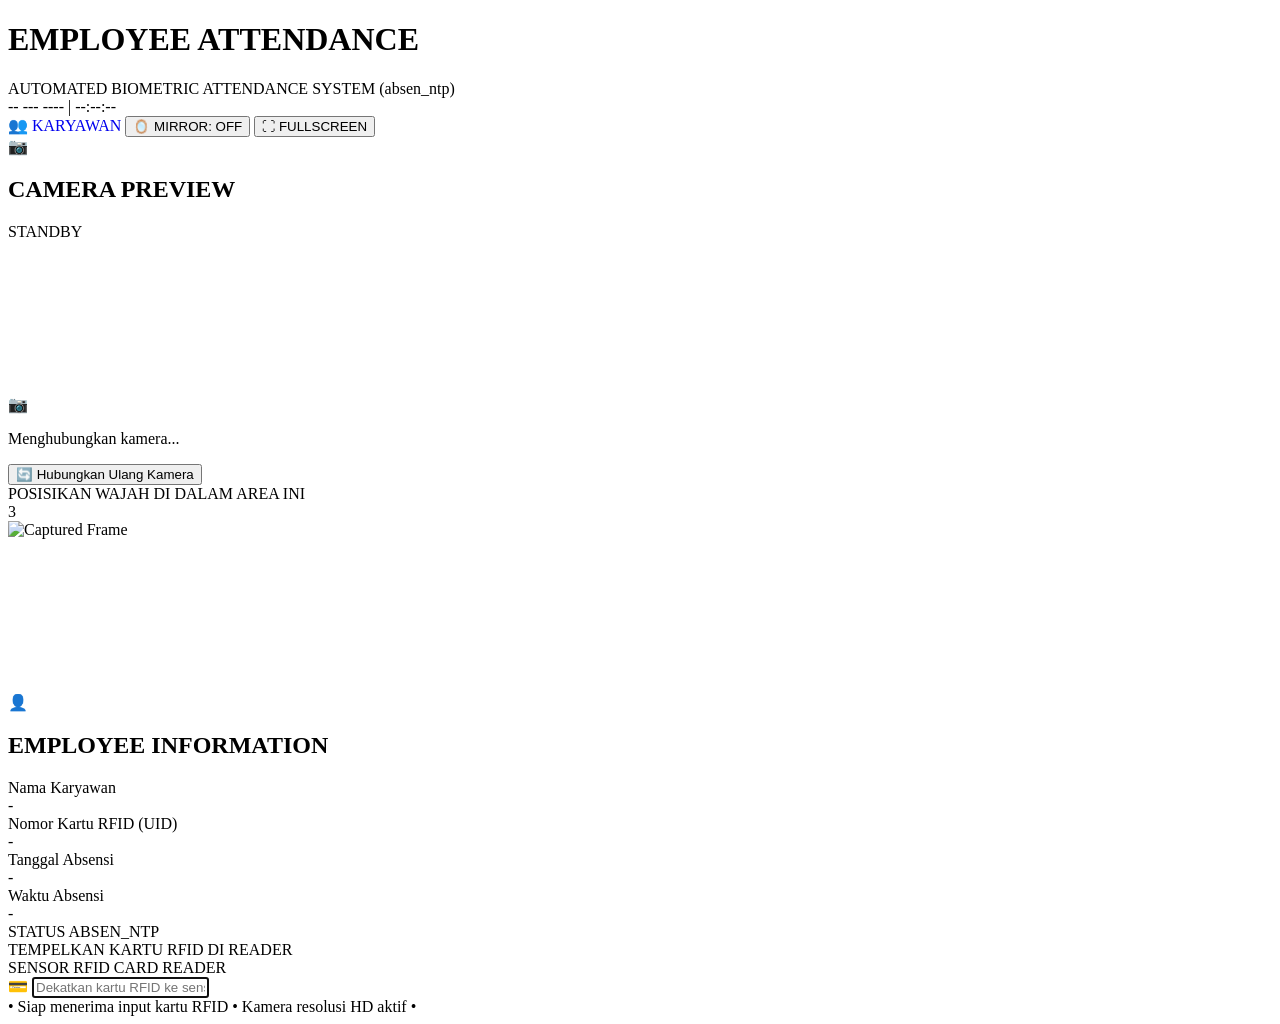
==== static/index.html @ 34c0ca47 "refactor: audit and localize all comments to clean natural Bahasa Indonesia" ====
<!DOCTYPE html>
<html lang="id">
<head>
    <meta charset="UTF-8">
    <meta name="viewport" content="width=device-width, initial-scale=1.0">
    <title>Employee Attendance (absen_ntp)</title>
    <link rel="stylesheet" href="/style.css?v=2">
</head>
<body>
    <div class="absen-ntp-container kiosk-container">
        <!-- Area Header -->
        <header class="app-header">
            <div class="logo-area">
                <span class="status-dot"></span>
                <div>
                    <h1>EMPLOYEE ATTENDANCE</h1>
                    <span class="subtitle">AUTOMATED BIOMETRIC ATTENDANCE SYSTEM (absen_ntp)</span>
                </div>
            </div>

            <div class="header-right">
                <div class="datetime-badge">
                    <span id="liveDate">-- --- ----</span>
                    <span class="separator">|</span>
                    <span id="liveTime">--:--:--</span>
                </div>
                <a href="/employees.html" class="absen-ntp-toggle-btn" title="Kelola Master Data Karyawan" style="text-decoration: none;">
                    <span class="btn-icon">👥</span> KARYAWAN
                </a>
                <button id="mirrorToggleBtn" class="absen-ntp-toggle-btn kiosk-toggle-btn" type="button" title="Ubah Arah Kamera (Mirror / Normal)">
                    <span class="btn-icon">🪞</span> <span id="mirrorStatusText">MIRROR: OFF</span>
                </button>
                <button id="fullscreenBtn" class="fullscreen-toggle-btn" type="button" title="Mode Layar Penuh">
                    <span class="fs-icon">⛶</span> FULLSCREEN
                </button>
            </div>
        </header>

        <!-- Tata Letak Utama -->
        <main class="main-grid">
            <!-- Panel Kiri: Layar Kamera Webcam -->
            <section class="card camera-section">
                <div class="card-header">
                    <div class="section-title">
                        <span class="title-icon">📷</span>
                        <h2>CAMERA PREVIEW</h2>
                    </div>
                    <span class="badge" id="cameraStatus">STANDBY</span>
                </div>
                
                <div class="camera-viewport">
                    <video id="webcamVideo" autoplay playsinline muted></video>

                    <!-- Overlay Saat Standby / Terjadi Kendala -->
                    <div class="camera-overlay" id="cameraOverlay">
                        <div class="camera-icon" id="cameraIcon">📷</div>
                        <p id="cameraMessage">Menghubungkan kamera...</p>
                        <button id="retryCameraBtn" class="absen-ntp-retry-btn kiosk-retry-btn hidden" type="button">🔄 Hubungkan Ulang Kamera</button>
                    </div>

                    <!-- Panduan Oval Wajah Biometrik -->
                    <div class="face-guide-overlay" id="faceGuide">
                        <div class="face-oval"></div>
                        <div class="face-guide-text">POSISIKAN WAJAH DI DALAM AREA INI</div>
                    </div>

                    <!-- Tampilan Hitung Mundur -->
                    <div class="countdown-overlay hidden" id="countdownOverlay">
                        <span id="countdownNumber">3</span>
                    </div>

                    <!-- Pratinjau Foto Hasil Jepretan -->
                    <img id="capturedPreview" class="captured-preview hidden" alt="Captured Frame">
                    
                    <!-- Efek Lampu Kilat Rana -->
                    <div id="captureFlash" class="capture-flash"></div>
                    
                    <!-- Kanvas Snapshot (Offscreen) -->
                    <canvas id="captureCanvas" class="hidden"></canvas>
                </div>
            </section>

            <!-- Panel Kanan: Informasi Karyawan & Status Presensi -->
            <section class="card info-section">
                <div class="card-header">
                    <div class="section-title">
                        <span class="title-icon">👤</span>
                        <h2>EMPLOYEE INFORMATION</h2>
                    </div>
                </div>
                
                <div class="info-content">
                    <div class="info-group">
                        <label>Nama Karyawan</label>
                        <div class="info-value" id="employeeName">-</div>
                    </div>

                    <div class="info-group">
                        <label>Nomor Kartu RFID (UID)</label>
                        <div class="info-value highlight" id="employeeId">-</div>
                    </div>

                    <div class="info-group-inline">
                        <div class="info-subgroup">
                            <label>Tanggal Absensi</label>
                            <div class="info-value small" id="attendanceDate">-</div>
                        </div>
                        <div class="info-subgroup">
                            <label>Waktu Absensi</label>
                            <div class="info-value small" id="attendanceTime">-</div>
                        </div>
                    </div>

                    <!-- Prominent Status Banner -->
                    <div class="status-banner state-idle" id="statusBanner">
                        <div class="status-label">STATUS ABSEN_NTP</div>
                        <div class="status-text" id="statusText">TEMPELKAN KARTU RFID DI READER</div>
                    </div>

                    <!-- RFID / Keyboard Input Area -->
                    <div class="input-container">
                        <label for="rfidInput">SENSOR RFID CARD READER</label>
                        <div class="input-wrapper">
                            <span class="input-icon">💳</span>
                            <input type="text" id="rfidInput" class="absen-ntp-input kiosk-input" placeholder="Dekatkan kartu RFID ke sensor reader (UID)..." autocomplete="off" autofocus>
                        </div>
                    </div>
                </div>
            </section>
        </main>

        <!-- Footer -->
        <footer class="app-footer">
            <span>&bull; Siap menerima input kartu RFID &bull; Kamera resolusi HD aktif &bull;</span>
        </footer>
    </div>

    <script src="/app.js?v=3"></script>
</body>
</html>
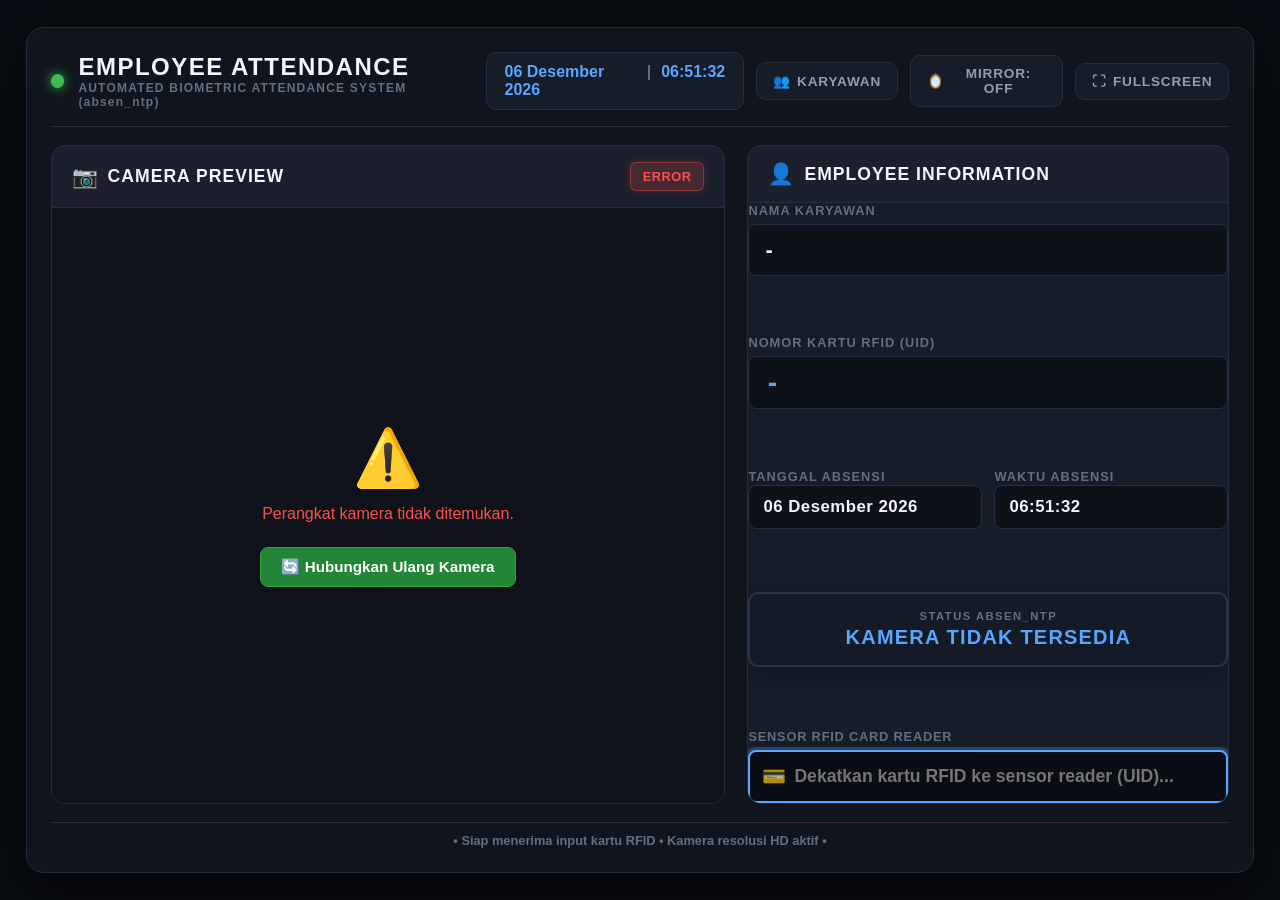
==== commit eeff6ed4: "feat: align paths and credentials with debian route /home/debian/www/attendance and apache reverse p" ====
--- a/static/index.html
+++ b/static/index.html
@@ -4,7 +4,7 @@
     <meta charset="UTF-8">
     <meta name="viewport" content="width=device-width, initial-scale=1.0">
     <title>Employee Attendance (absen_ntp)</title>
-    <link rel="stylesheet" href="/style.css?v=2">
+    <link rel="stylesheet" href="style.css?v=2">
 </head>
 <body>
     <div class="absen-ntp-container kiosk-container">
@@ -24,7 +24,7 @@
                     <span class="separator">|</span>
                     <span id="liveTime">--:--:--</span>
                 </div>
-                <a href="/employees.html" class="absen-ntp-toggle-btn" title="Kelola Master Data Karyawan" style="text-decoration: none;">
+                <a href="employees.html" class="absen-ntp-toggle-btn" title="Kelola Master Data Karyawan" style="text-decoration: none;">
                     <span class="btn-icon">👥</span> KARYAWAN
                 </a>
                 <button id="mirrorToggleBtn" class="absen-ntp-toggle-btn kiosk-toggle-btn" type="button" title="Ubah Arah Kamera (Mirror / Normal)">
@@ -135,6 +135,6 @@
         </footer>
     </div>
 
-    <script src="/app.js?v=3"></script>
+    <script src="app.js?v=3"></script>
 </body>
 </html>
--- a/static/style.css
+++ b/static/style.css
@@ -0,0 +1,867 @@
+:root {
+    --bg-main: #0a0d13;
+    --bg-absen-ntp: #10141d;
+    --bg-kiosk: var(--bg-absen-ntp);
+    --card-bg: #161c28;
+    --card-border: #242e42;
+    --card-hover: #1c2434;
+    --primary: #238636;
+    --primary-glow: rgba(35, 134, 54, 0.4);
+    --accent: #58a6ff;
+    --accent-glow: rgba(88, 166, 255, 0.3);
+    --text-primary: #f0f6fc;
+    --text-secondary: #919eb0;
+    --text-muted: #626e82;
+    --status-bg: #182030;
+    --font-family: -apple-system, BlinkMacSystemFont, "Segoe UI", Roboto, "Helvetica Neue", Arial, sans-serif;
+}
+
+* {
+    margin: 0;
+    padding: 0;
+    box-sizing: border-box;
+}
+
+html, body {
+    width: 100%;
+    height: 100vh;
+    overflow: hidden; /* Mencegah scroll pada layar desktop */
+    background-color: var(--bg-main);
+    color: var(--text-primary);
+    font-family: var(--font-family);
+    display: flex;
+    justify-content: center;
+    align-items: center;
+}
+
+/* Kontainer Utama Layar Penuh */
+.absen-ntp-container,
+.kiosk-container {
+    width: 96vw;
+    max-width: 1400px;
+    height: 94vh;
+    background: var(--bg-absen-ntp);
+    border: 1px solid var(--card-border);
+    border-radius: 18px;
+    padding: 24px;
+    box-shadow: 0 20px 60px rgba(0, 0, 0, 0.7);
+    display: flex;
+    flex-direction: column;
+    gap: 18px;
+}
+
+/* Bagian Header */
+.app-header {
+    display: flex;
+    justify-content: space-between;
+    align-items: center;
+    border-bottom: 1px solid var(--card-border);
+    padding-bottom: 16px;
+    flex-shrink: 0;
+}
+
+.logo-area {
+    display: flex;
+    align-items: center;
+    gap: 14px;
+}
+
+.status-dot {
+    width: 14px;
+    height: 14px;
+    border-radius: 50%;
+    background-color: #3fb950;
+    box-shadow: 0 0 12px #3fb950;
+    animation: pulseDot 2s infinite ease-in-out;
+}
+
+@keyframes pulseDot {
+    0%, 100% { opacity: 1; transform: scale(1); }
+    50% { opacity: 0.6; transform: scale(0.9); }
+}
+
+.logo-area h1 {
+    font-size: 1.5rem;
+    letter-spacing: 1.5px;
+    font-weight: 800;
+    color: var(--text-primary);
+    line-height: 1.2;
+}
+
+.logo-area .subtitle {
+    font-size: 0.75rem;
+    letter-spacing: 1.2px;
+    color: var(--text-muted);
+    font-weight: 600;
+    display: block;
+}
+
+.header-right {
+    display: flex;
+    align-items: center;
+    gap: 12px;
+}
+
+.datetime-badge {
+    background: var(--card-bg);
+    border: 1px solid var(--card-border);
+    padding: 10px 18px;
+    border-radius: 10px;
+    font-size: 1rem;
+    font-weight: 700;
+    color: var(--accent);
+    display: flex;
+    gap: 10px;
+    font-variant-numeric: tabular-nums;
+    box-shadow: 0 2px 8px rgba(0, 0, 0, 0.2);
+}
+
+.datetime-badge .separator {
+    color: var(--text-muted);
+}
+
+/* Header Action Buttons */
+.absen-ntp-toggle-btn,
+.kiosk-toggle-btn,
+.fullscreen-toggle-btn {
+    background: var(--card-bg);
+    border: 1px solid var(--card-border);
+    color: var(--text-secondary);
+    padding: 10px 16px;
+    border-radius: 10px;
+    font-size: 0.85rem;
+    font-weight: 700;
+    letter-spacing: 0.8px;
+    cursor: pointer;
+    transition: all 0.2s ease;
+    display: flex;
+    align-items: center;
+    gap: 6px;
+}
+
+.absen-ntp-toggle-btn:hover,
+.kiosk-toggle-btn:hover,
+.fullscreen-toggle-btn:hover {
+    background: #1c2434;
+    border-color: var(--accent);
+    color: var(--text-primary);
+    box-shadow: 0 0 10px var(--accent-glow);
+}
+
+.absen-ntp-toggle-btn.active,
+.kiosk-toggle-btn.active {
+    border-color: #388bfd;
+    color: #79c0ff;
+    background: rgba(56, 139, 253, 0.15);
+}
+
+/* Tata Letak Kisi Utama */
+.main-grid {
+    display: grid;
+    grid-template-columns: 1.4fr 1fr;
+    gap: 22px;
+    flex-grow: 1;
+    min-height: 0; /* Mencegah overflow pada child flex */
+}
+
+/* Kartu Panel */
+.card {
+    background-color: var(--card-bg);
+    border: 1px solid var(--card-border);
+    border-radius: 14px;
+    display: flex;
+    flex-direction: column;
+    overflow: hidden;
+}
+
+.card-header {
+    display: flex;
+    justify-content: space-between;
+    align-items: center;
+    padding: 16px 20px;
+    background: rgba(255, 255, 255, 0.02);
+    border-bottom: 1px solid var(--card-border);
+}
+
+.section-title {
+    display: flex;
+    align-items: center;
+    gap: 10px;
+}
+
+.title-icon {
+    font-size: 1.3rem;
+}
+
+.card-header h2 {
+    font-size: 1.1rem;
+    font-weight: 700;
+    letter-spacing: 1px;
+    color: var(--text-primary);
+}
+
+.badge {
+    font-size: 0.8rem;
+    font-weight: 700;
+    padding: 6px 12px;
+    border-radius: 6px;
+    background: #21262d;
+    color: var(--text-muted);
+    letter-spacing: 0.5px;
+    border: 1px solid rgba(255, 255, 255, 0.1);
+    transition: all 0.2s ease;
+}
+
+.badge.active {
+    background: rgba(35, 134, 54, 0.2);
+    color: #3fb950;
+    border-color: rgba(63, 185, 80, 0.4);
+    box-shadow: 0 0 10px rgba(63, 185, 80, 0.2);
+}
+
+.badge.error {
+    background: rgba(248, 81, 73, 0.2);
+    color: #f85149;
+    border-color: rgba(248, 81, 73, 0.4);
+    box-shadow: 0 0 10px rgba(248, 81, 73, 0.2);
+}
+
+/* Tampilan Feed Kamera */
+.camera-section {
+    position: relative;
+}
+
+.camera-viewport {
+    position: relative;
+    width: 100%;
+    height: 100%;
+    min-height: 480px;
+    background-color: #030406;
+    overflow: hidden;
+    display: flex;
+    justify-content: center;
+    align-items: center;
+}
+
+#webcamVideo {
+    width: 100%;
+    height: 100%;
+    object-fit: cover;
+    display: block;
+    transform: none; /* Bawaan: Normal (tidak dicerminkan) */
+    transition: transform 0.2s ease-in-out;
+}
+
+#webcamVideo.mirrored {
+    transform: scaleX(-1); /* Dicerminkan jika tombol mirror aktif */
+}
+
+/* Panduan Posisi Wajah */
+.face-guide-overlay {
+    position: absolute;
+    top: 0;
+    left: 0;
+    right: 0;
+    bottom: 0;
+    display: flex;
+    flex-direction: column;
+    align-items: center;
+    justify-content: center;
+    pointer-events: none;
+    z-index: 8;
+    opacity: 0;
+    transition: opacity 0.4s ease;
+}
+
+.face-guide-overlay.visible {
+    opacity: 1;
+}
+
+.face-oval {
+    width: 48%;
+    height: 68%;
+    border: 3px dashed rgba(63, 185, 80, 0.85);
+    border-radius: 50%;
+    box-shadow: 0 0 20px rgba(63, 185, 80, 0.3);
+    animation: ovalGlow 2s infinite ease-in-out;
+}
+
+@keyframes ovalGlow {
+    0%, 100% { border-color: rgba(63, 185, 80, 0.9); box-shadow: 0 0 15px rgba(63, 185, 80, 0.3); }
+    50% { border-color: rgba(121, 192, 255, 0.9); box-shadow: 0 0 25px rgba(88, 166, 255, 0.4); }
+}
+
+.face-guide-text {
+    margin-top: 14px;
+    font-size: 0.85rem;
+    font-weight: 700;
+    color: #ffffff;
+    background: rgba(0, 0, 0, 0.7);
+    padding: 6px 14px;
+    border-radius: 20px;
+    letter-spacing: 1px;
+}
+
+/* Countdown Overlay */
+.countdown-overlay {
+    position: absolute;
+    top: 0;
+    left: 0;
+    right: 0;
+    bottom: 0;
+    display: flex;
+    align-items: center;
+    justify-content: center;
+    background: rgba(0, 0, 0, 0.5);
+    z-index: 12;
+    pointer-events: none;
+}
+
+.countdown-overlay.hidden {
+    display: none;
+}
+
+#countdownNumber {
+    font-size: 9rem;
+    font-weight: 900;
+    color: #ffffff;
+    text-shadow: 0 0 30px rgba(88, 166, 255, 1), 0 0 60px rgba(88, 166, 255, 0.8);
+    animation: countdownPop 0.9s ease-out infinite;
+    user-select: none;
+}
+
+@keyframes countdownPop {
+    0% { transform: scale(0.5); opacity: 0.2; }
+    50% { transform: scale(1.15); opacity: 1; }
+    100% { transform: scale(1); opacity: 0.9; }
+}
+
+/* Shutter Flash */
+.capture-flash {
+    position: absolute;
+    top: 0;
+    left: 0;
+    width: 100%;
+    height: 100%;
+    background: #ffffff;
+    opacity: 0;
+    z-index: 20;
+    pointer-events: none;
+}
+
+.capture-flash.flash-active {
+    animation: shutterFlash 0.35s ease-out;
+}
+
+@keyframes shutterFlash {
+    0% { opacity: 0.9; }
+    100% { opacity: 0; }
+}
+
+/* Captured Freeze Frame Preview */
+.captured-preview {
+    position: absolute;
+    top: 0;
+    left: 0;
+    width: 100%;
+    height: 100%;
+    object-fit: cover;
+    z-index: 15;
+    border: 4px solid #2ea043;
+    border-radius: 10px;
+}
+
+.captured-preview.hidden {
+    display: none;
+}
+
+/* Standby / Error Overlay */
+.camera-overlay {
+    position: absolute;
+    top: 0;
+    left: 0;
+    right: 0;
+    bottom: 0;
+    display: flex;
+    flex-direction: column;
+    align-items: center;
+    justify-content: center;
+    gap: 14px;
+    background: rgba(10, 13, 19, 0.92);
+    color: var(--text-secondary);
+    padding: 24px;
+    text-align: center;
+    z-index: 6;
+}
+
+.camera-overlay.hidden {
+    display: none;
+}
+
+.camera-overlay.error {
+    color: #f85149;
+    background: rgba(16, 20, 29, 0.95);
+}
+
+.camera-icon {
+    font-size: 3.5rem;
+}
+
+.absen-ntp-retry-btn,
+.kiosk-retry-btn {
+    background: #238636;
+    border: 1px solid #2ea043;
+    color: #ffffff;
+    font-size: 0.95rem;
+    font-weight: 700;
+    padding: 10px 20px;
+    border-radius: 8px;
+    cursor: pointer;
+    margin-top: 10px;
+    transition: all 0.2s ease;
+    display: inline-flex;
+    align-items: center;
+    gap: 8px;
+}
+
+.absen-ntp-retry-btn:hover,
+.kiosk-retry-btn:hover {
+    background: #2ea043;
+    box-shadow: 0 0 16px rgba(46, 160, 67, 0.5);
+    transform: translateY(-1px);
+}
+
+/* Information Panel */
+.info-content {
+    display: flex;
+    flex-direction: column;
+    gap: 14px;
+    flex-grow: 1;
+    justify-content: space-between;
+}
+
+.info-group {
+    display: flex;
+    flex-direction: column;
+    gap: 6px;
+}
+
+.info-group label,
+.info-subgroup label {
+    font-size: 0.8rem;
+    font-weight: 700;
+    text-transform: uppercase;
+    letter-spacing: 1px;
+    color: var(--text-muted);
+}
+
+.info-value {
+    font-size: 1.35rem;
+    font-weight: 700;
+    color: var(--text-primary);
+    background: #0d1118;
+    border: 1px solid var(--card-border);
+    padding: 12px 16px;
+    border-radius: 8px;
+    min-height: 52px;
+    display: flex;
+    align-items: center;
+    letter-spacing: 0.5px;
+}
+
+.info-value.highlight {
+    color: var(--accent);
+    font-family: monospace;
+    font-size: 1.45rem;
+}
+
+.info-group-inline {
+    display: grid;
+    grid-template-columns: 1fr 1fr;
+    gap: 12px;
+}
+
+.info-value.small {
+    font-size: 1.05rem;
+    min-height: 44px;
+    padding: 10px 14px;
+    font-variant-numeric: tabular-nums;
+}
+
+/* Status Banner (Ultra prominent) */
+.status-banner {
+    border-radius: 10px;
+    padding: 16px;
+    text-align: center;
+    margin-top: 4px;
+    border: 2px solid var(--card-border);
+    transition: all 0.3s cubic-bezier(0.4, 0, 0.2, 1);
+    box-shadow: 0 4px 16px rgba(0, 0, 0, 0.3);
+}
+
+.status-label {
+    font-size: 0.7rem;
+    font-weight: 800;
+    letter-spacing: 1.5px;
+    color: var(--text-muted);
+    margin-bottom: 4px;
+    text-transform: uppercase;
+}
+
+.status-text {
+    font-size: 1.25rem;
+    font-weight: 800;
+    letter-spacing: 1.2px;
+    color: var(--accent);
+}
+
+/* State Themes */
+.status-banner.state-idle {
+    background: #141b27;
+    border-color: #27354d;
+}
+.status-banner.state-idle .status-text {
+    color: var(--accent);
+}
+
+.status-banner.state-identifying {
+    background: #13243d;
+    border-color: #388bfd;
+    box-shadow: 0 0 16px rgba(56, 139, 253, 0.25);
+}
+.status-banner.state-identifying .status-text {
+    color: #79c0ff;
+}
+
+.status-banner.state-employee_found,
+.status-banner.state-camera_ready {
+    background: #0f2d1e;
+    border-color: #238636;
+    box-shadow: 0 0 16px rgba(46, 160, 67, 0.25);
+}
+.status-banner.state-employee_found .status-text,
+.status-banner.state-camera_ready .status-text {
+    color: #3fb950;
+}
+
+.status-banner.state-countdown {
+    background: #332710;
+    border-color: #d29922;
+    box-shadow: 0 0 16px rgba(210, 153, 34, 0.25);
+}
+.status-banner.state-countdown .status-text {
+    color: #e3b341;
+}
+
+.status-banner.state-capturing,
+.status-banner.state-saving {
+    background: #1f2735;
+    border-color: #8b949e;
+}
+.status-banner.state-capturing .status-text,
+.status-banner.state-saving .status-text {
+    color: #f0f6fc;
+}
+
+.status-banner.state-success {
+    background: #0b3d1e;
+    border-color: #3fb950;
+    box-shadow: 0 0 24px rgba(63, 185, 80, 0.4);
+}
+.status-banner.state-success .status-text {
+    color: #56d364;
+    font-size: 1.35rem;
+}
+
+.status-banner.state-error {
+    background: #3d1515;
+    border-color: #f85149;
+    box-shadow: 0 0 20px rgba(248, 81, 73, 0.3);
+}
+.status-banner.state-error .status-text {
+    color: #f85149;
+}
+
+/* RFID Input Area */
+.input-container {
+    display: flex;
+    flex-direction: column;
+    gap: 6px;
+    margin-top: 4px;
+}
+
+.input-container label {
+    font-size: 0.8rem;
+    font-weight: 700;
+    letter-spacing: 0.8px;
+    color: var(--text-muted);
+}
+
+.input-wrapper {
+    position: relative;
+    display: flex;
+    align-items: center;
+}
+
+.input-icon {
+    position: absolute;
+    left: 14px;
+    font-size: 1.2rem;
+    pointer-events: none;
+    opacity: 0.7;
+}
+
+.absen-ntp-input,
+.kiosk-input {
+    width: 100%;
+    background: #0a0e14;
+    border: 2px solid var(--card-border);
+    color: var(--text-primary);
+    font-size: 1.1rem;
+    font-weight: 600;
+    padding: 14px 14px 14px 44px;
+    border-radius: 8px;
+    outline: none;
+    transition: all 0.2s ease;
+}
+
+.absen-ntp-input:focus,
+.kiosk-input:focus {
+    border-color: var(--accent);
+    box-shadow: 0 0 0 3px var(--accent-glow);
+}
+
+.absen-ntp-input:disabled,
+.kiosk-input:disabled {
+    opacity: 0.4;
+    cursor: not-allowed;
+}
+
+/* Footer */
+.app-footer {
+    text-align: center;
+    border-top: 1px solid var(--card-border);
+    padding-top: 10px;
+    font-size: 0.8rem;
+    color: var(--text-muted);
+    font-weight: 600;
+    flex-shrink: 0;
+}
+
+/* Utility */
+.hidden {
+    display: none !important;
+}
+
+/* Responsive Breakpoints for smaller screens or tablets */
+@media (max-width: 992px) {
+    html, body {
+        height: auto;
+        overflow-y: auto;
+    }
+    .absen-ntp-container,
+    .kiosk-container {
+        height: auto;
+        width: 98vw;
+        padding: 16px;
+    }
+    .main-grid {
+        grid-template-columns: 1fr;
+    }
+    .camera-viewport {
+        aspect-ratio: 4 / 3;
+        min-height: 380px;
+    }
+}
+
+/* ==========================================================================
+   Employee Management Page Styles
+   ========================================================================== */
+.admin-grid {
+    display: grid;
+    grid-template-columns: 380px 1fr;
+    gap: 22px;
+    flex-grow: 1;
+    min-height: 0;
+}
+
+@media (max-width: 992px) {
+    .admin-grid {
+        grid-template-columns: 1fr;
+    }
+}
+
+.form-card, .table-card {
+    display: flex;
+    flex-direction: column;
+    overflow: hidden;
+}
+
+.admin-form {
+    display: flex;
+    flex-direction: column;
+    gap: 16px;
+    padding: 10px 0;
+}
+
+.admin-input-group {
+    display: flex;
+    flex-direction: column;
+    gap: 6px;
+}
+
+.admin-input-group label {
+    font-size: 0.85rem;
+    font-weight: 700;
+    color: var(--text-secondary);
+    text-transform: uppercase;
+    letter-spacing: 0.5px;
+}
+
+.admin-input {
+    width: 100%;
+    background: #0a0e14;
+    border: 1px solid var(--card-border);
+    color: var(--text-primary);
+    font-size: 0.95rem;
+    font-weight: 600;
+    padding: 12px 14px;
+    border-radius: 8px;
+    outline: none;
+    transition: all 0.2s ease;
+}
+
+.admin-input:focus {
+    border-color: var(--accent);
+    box-shadow: 0 0 0 3px var(--accent-glow);
+}
+
+.admin-hint {
+    font-size: 0.75rem;
+    color: var(--text-muted);
+}
+
+.btn-primary {
+    background: #238636;
+    border: 1px solid #2ea043;
+    color: #ffffff;
+    font-size: 0.95rem;
+    font-weight: 700;
+    padding: 12px 18px;
+    border-radius: 8px;
+    cursor: pointer;
+    transition: all 0.2s ease;
+    display: flex;
+    align-items: center;
+    justify-content: center;
+    gap: 8px;
+}
+
+.btn-primary:hover {
+    background: #2ea043;
+    box-shadow: 0 0 16px rgba(46, 160, 67, 0.4);
+    transform: translateY(-1px);
+}
+
+.table-toolbar {
+    display: flex;
+    justify-content: space-between;
+    align-items: center;
+    gap: 12px;
+    margin-bottom: 14px;
+}
+
+.search-input {
+    max-width: 300px;
+}
+
+.table-wrapper {
+    flex-grow: 1;
+    overflow-y: auto;
+    border: 1px solid var(--card-border);
+    border-radius: 10px;
+    background: #0c1017;
+}
+
+.data-table {
+    width: 100%;
+    border-collapse: collapse;
+    font-size: 0.9rem;
+    text-align: left;
+}
+
+.data-table th {
+    background: #141a24;
+    color: var(--text-secondary);
+    font-weight: 700;
+    padding: 12px 16px;
+    border-bottom: 2px solid var(--card-border);
+    position: sticky;
+    top: 0;
+    z-index: 2;
+    text-transform: uppercase;
+    font-size: 0.78rem;
+    letter-spacing: 0.6px;
+}
+
+.data-table td {
+    padding: 12px 16px;
+    border-bottom: 1px solid rgba(36, 46, 66, 0.6);
+    color: var(--text-primary);
+}
+
+.data-table tr:hover td {
+    background: rgba(88, 166, 255, 0.05);
+}
+
+.badge-active {
+    background: rgba(35, 134, 54, 0.2);
+    color: #3fb950;
+    border: 1px solid rgba(56, 139, 253, 0.3);
+    padding: 4px 10px;
+    border-radius: 12px;
+    font-size: 0.75rem;
+    font-weight: 700;
+}
+
+.btn-delete {
+    background: rgba(248, 81, 73, 0.1);
+    border: 1px solid rgba(248, 81, 73, 0.4);
+    color: #f85149;
+    padding: 6px 12px;
+    border-radius: 6px;
+    font-size: 0.8rem;
+    font-weight: 700;
+    cursor: pointer;
+    transition: all 0.2s ease;
+}
+
+.btn-delete:hover {
+    background: #da3633;
+    color: #ffffff;
+    box-shadow: 0 0 10px rgba(218, 54, 51, 0.5);
+}
+
+.alert-box {
+    padding: 12px 14px;
+    border-radius: 8px;
+    font-size: 0.85rem;
+    font-weight: 600;
+    margin-top: 10px;
+    display: none;
+}
+
+.alert-box.success {
+    display: block;
+    background: rgba(35, 134, 54, 0.2);
+    border: 1px solid #238636;
+    color: #3fb950;
+}
+
+.alert-box.error {
+    display: block;
+    background: rgba(248, 81, 73, 0.2);
+    border: 1px solid #da3633;
+    color: #f85149;
+}
+
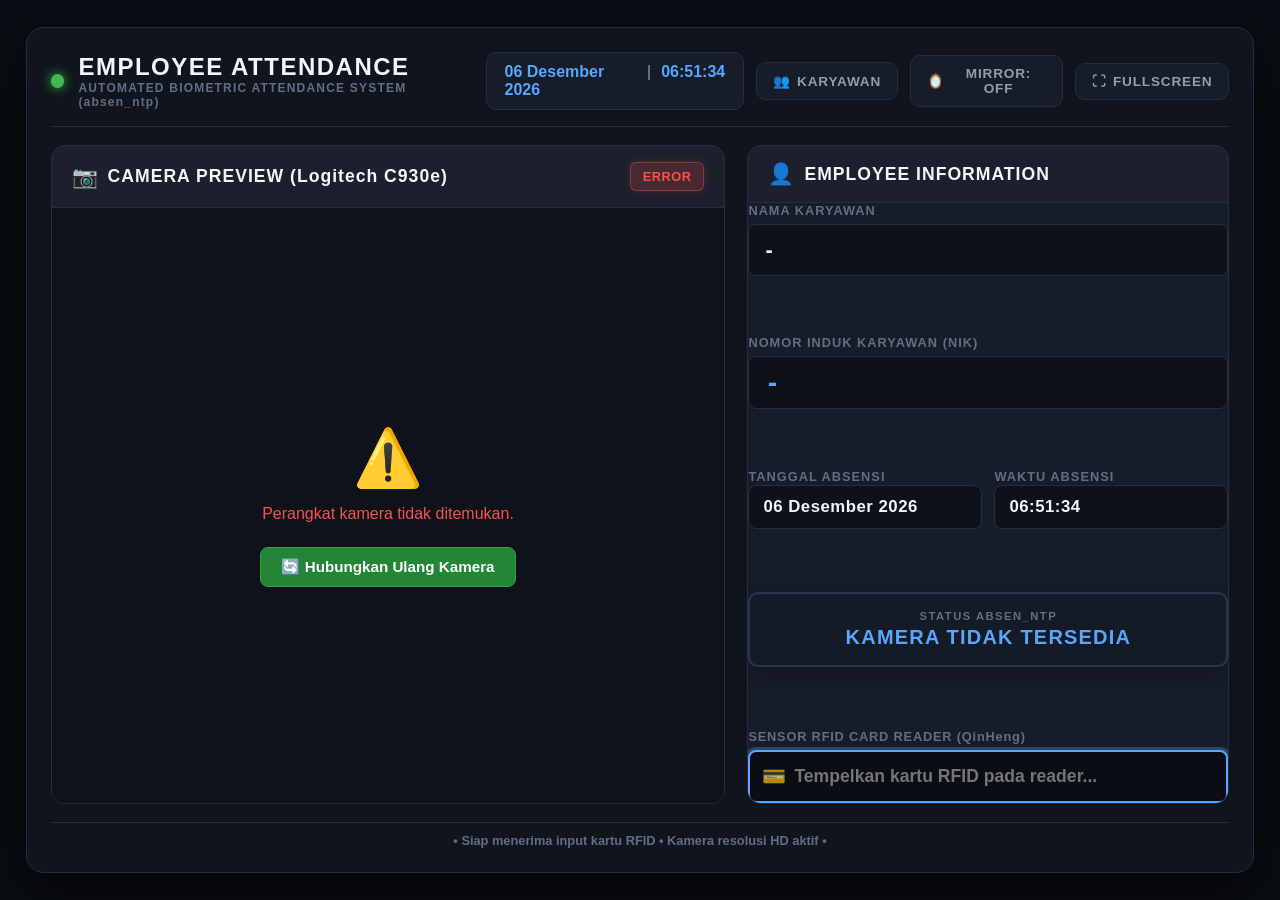
==== commit 8a0612cf: "feat: add NIK column, hide RFID UID on tap, prioritize Logitech C930e, and support QinHeng RFID read" ====
--- a/static/index.html
+++ b/static/index.html
@@ -43,7 +43,7 @@
                 <div class="card-header">
                     <div class="section-title">
                         <span class="title-icon">📷</span>
-                        <h2>CAMERA PREVIEW</h2>
+                        <h2 id="cameraTitle">CAMERA PREVIEW (Logitech C930e)</h2>
                     </div>
                     <span class="badge" id="cameraStatus">STANDBY</span>
                 </div>
@@ -96,8 +96,8 @@
                     </div>
 
                     <div class="info-group">
-                        <label>Nomor Kartu RFID (UID)</label>
-                        <div class="info-value highlight" id="employeeId">-</div>
+                        <label>Nomor Induk Karyawan (NIK)</label>
+                        <div class="info-value highlight" id="employeeNik">-</div>
                     </div>
 
                     <div class="info-group-inline">
@@ -117,12 +117,12 @@
                         <div class="status-text" id="statusText">TEMPELKAN KARTU RFID DI READER</div>
                     </div>
 
-                    <!-- RFID / Keyboard Input Area -->
+                    <!-- RFID / Keyboard Input Area (QinHeng Electronics RFID Reader) -->
                     <div class="input-container">
-                        <label for="rfidInput">SENSOR RFID CARD READER</label>
+                        <label for="rfidInput">SENSOR RFID CARD READER (QinHeng)</label>
                         <div class="input-wrapper">
                             <span class="input-icon">💳</span>
-                            <input type="text" id="rfidInput" class="absen-ntp-input kiosk-input" placeholder="Dekatkan kartu RFID ke sensor reader (UID)..." autocomplete="off" autofocus>
+                            <input type="password" id="rfidInput" class="absen-ntp-input kiosk-input" placeholder="Tempelkan kartu RFID pada reader..." autocomplete="off" autofocus>
                         </div>
                     </div>
                 </div>
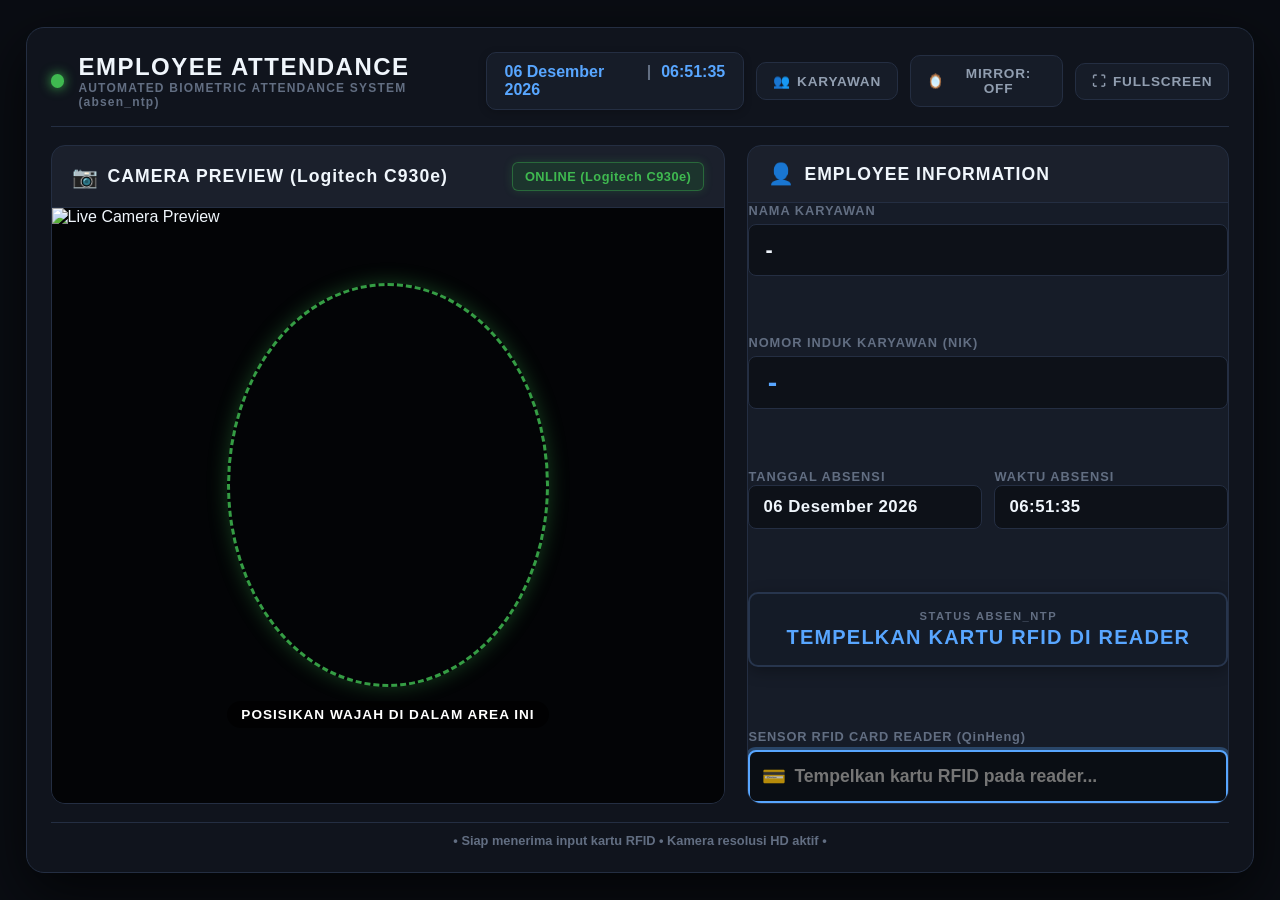
==== commit 9afd12a8: "feat: implementasi MJPEG live stream backend, panduan oval wajah, dan hitung mundur 3-2-1 saat tap R" ====
--- a/static/index.html
+++ b/static/index.html
@@ -49,10 +49,12 @@
                 </div>
                 
                 <div class="camera-viewport">
-                    <video id="webcamVideo" autoplay playsinline muted></video>
+                    <!-- Siaran Live Stream Kamera Logitech C930e (V4L2) -->
+                    <img id="streamVideo" class="camera-stream" src="api/camera/stream" alt="Live Camera Preview">
+                    <video id="webcamVideo" class="hidden" autoplay playsinline muted></video>
 
                     <!-- Overlay Saat Standby / Terjadi Kendala -->
-                    <div class="camera-overlay" id="cameraOverlay">
+                    <div class="camera-overlay hidden" id="cameraOverlay">
                         <div class="camera-icon" id="cameraIcon">📷</div>
                         <p id="cameraMessage">Menghubungkan kamera...</p>
                         <button id="retryCameraBtn" class="absen-ntp-retry-btn kiosk-retry-btn hidden" type="button">🔄 Hubungkan Ulang Kamera</button>
--- a/static/style.css
+++ b/static/style.css
@@ -243,7 +243,8 @@
     align-items: center;
 }
 
-#webcamVideo {
+#webcamVideo,
+.camera-stream {
     width: 100%;
     height: 100%;
     object-fit: cover;
@@ -252,7 +253,8 @@
     transition: transform 0.2s ease-in-out;
 }
 
-#webcamVideo.mirrored {
+#webcamVideo.mirrored,
+.camera-stream.mirrored {
     transform: scaleX(-1); /* Dicerminkan jika tombol mirror aktif */
 }
 
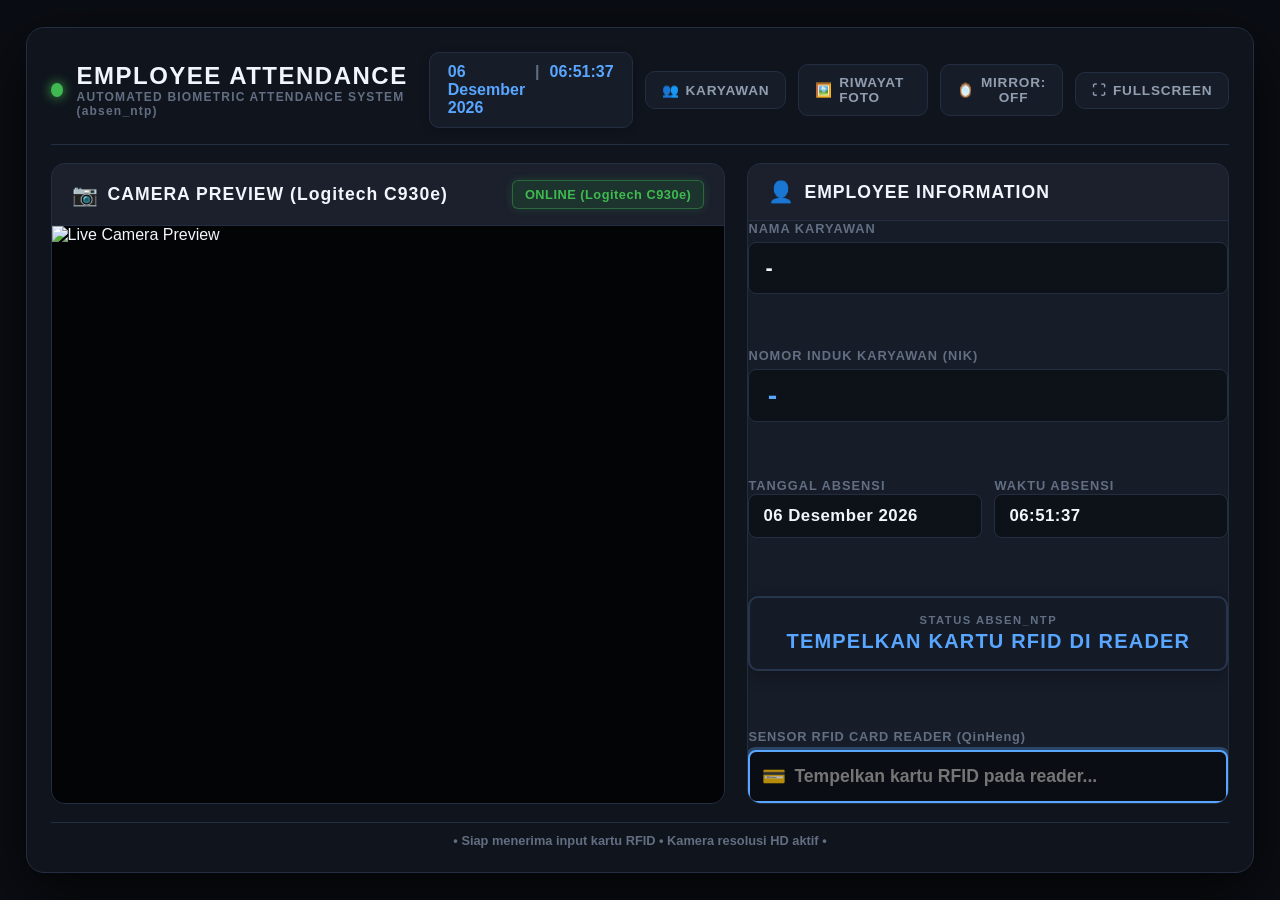
==== commit ee0f918a: "feat: perbaiki UI data karyawan dan tambahkan halaman galeri riwayat foto absensi (history.html)" ====
--- a/static/index.html
+++ b/static/index.html
@@ -26,6 +26,9 @@
                 </div>
                 <a href="employees.html" class="absen-ntp-toggle-btn" title="Kelola Master Data Karyawan" style="text-decoration: none;">
                     <span class="btn-icon">👥</span> KARYAWAN
+                </a>
+                <a href="history.html" class="absen-ntp-toggle-btn" title="Lihat Riwayat & Galeri Foto Absensi" style="text-decoration: none;">
+                    <span class="btn-icon">🖼️</span> RIWAYAT FOTO
                 </a>
                 <button id="mirrorToggleBtn" class="absen-ntp-toggle-btn kiosk-toggle-btn" type="button" title="Ubah Arah Kamera (Mirror / Normal)">
                     <span class="btn-icon">🪞</span> <span id="mirrorStatusText">MIRROR: OFF</span>
--- a/static/style.css
+++ b/static/style.css
@@ -867,3 +867,256 @@
     color: #f85149;
 }
 
+/* ==========================================================================
+   Navigation Tabs & Header Links
+   ========================================================================== */
+.nav-tabs {
+    display: flex;
+    align-items: center;
+    gap: 8px;
+    flex-wrap: wrap;
+}
+
+.nav-btn {
+    display: inline-flex;
+    align-items: center;
+    gap: 6px;
+    padding: 8px 14px;
+    border-radius: 8px;
+    font-size: 0.82rem;
+    font-weight: 700;
+    color: var(--text-secondary);
+    background: rgba(22, 27, 34, 0.8);
+    border: 1px solid var(--card-border);
+    text-decoration: none;
+    transition: all 0.2s ease;
+}
+
+.nav-btn:hover {
+    color: var(--text-primary);
+    border-color: var(--accent);
+    background: rgba(30, 38, 48, 0.9);
+}
+
+.nav-btn.active {
+    color: #ffffff;
+    background: linear-gradient(135deg, #1f6feb 0%, #1158c7 100%);
+    border-color: #388bfd;
+    box-shadow: 0 0 12px rgba(31, 111, 235, 0.4);
+}
+
+/* ==========================================================================
+   Stats Summary Bar
+   ========================================================================== */
+.stats-bar {
+    display: grid;
+    grid-template-columns: repeat(auto-fit, minmax(180px, 1fr));
+    gap: 14px;
+    margin-bottom: 18px;
+}
+
+.stat-card {
+    background: rgba(16, 21, 30, 0.7);
+    border: 1px solid var(--card-border);
+    border-radius: 10px;
+    padding: 14px 18px;
+    display: flex;
+    flex-direction: column;
+    gap: 4px;
+}
+
+.stat-card .stat-label {
+    font-size: 0.74rem;
+    font-weight: 700;
+    color: var(--text-muted);
+    text-transform: uppercase;
+    letter-spacing: 0.5px;
+}
+
+.stat-card .stat-value {
+    font-size: 1.35rem;
+    font-weight: 800;
+    color: var(--text-primary);
+}
+
+.stat-card .stat-value.highlight {
+    color: var(--accent);
+}
+
+.stat-card .stat-value.success {
+    color: #3fb950;
+}
+
+/* ==========================================================================
+   Attendance Photo Gallery Styles
+   ========================================================================== */
+.gallery-layout {
+    display: flex;
+    flex-direction: column;
+    gap: 18px;
+    flex-grow: 1;
+    min-height: 0;
+}
+
+.gallery-grid {
+    display: grid;
+    grid-template-columns: repeat(auto-fill, minmax(230px, 1fr));
+    gap: 18px;
+    overflow-y: auto;
+    padding-bottom: 16px;
+    flex-grow: 1;
+}
+
+.gallery-card {
+    background: #0d1219;
+    border: 1px solid var(--card-border);
+    border-radius: 12px;
+    overflow: hidden;
+    display: flex;
+    flex-direction: column;
+    transition: all 0.25s cubic-bezier(0.16, 1, 0.3, 1);
+    box-shadow: 0 4px 12px rgba(0, 0, 0, 0.3);
+}
+
+.gallery-card:hover {
+    transform: translateY(-4px);
+    border-color: var(--accent);
+    box-shadow: 0 8px 24px rgba(31, 111, 235, 0.25);
+}
+
+.gallery-thumb-wrap {
+    position: relative;
+    width: 100%;
+    height: 160px;
+    background: #030406;
+    cursor: pointer;
+    overflow: hidden;
+}
+
+.gallery-thumb-wrap img {
+    width: 100%;
+    height: 100%;
+    object-fit: cover;
+    transition: transform 0.3s ease;
+}
+
+.gallery-thumb-wrap:hover img {
+    transform: scale(1.06);
+}
+
+.gallery-thumb-overlay {
+    position: absolute;
+    top: 0; left: 0; right: 0; bottom: 0;
+    background: rgba(0, 0, 0, 0.45);
+    display: flex;
+    align-items: center;
+    justify-content: center;
+    opacity: 0;
+    transition: opacity 0.2s ease;
+    font-size: 1.5rem;
+    color: #ffffff;
+}
+
+.gallery-thumb-wrap:hover .gallery-thumb-overlay {
+    opacity: 1;
+}
+
+.gallery-card-body {
+    padding: 12px 14px;
+    display: flex;
+    flex-direction: column;
+    gap: 5px;
+    flex-grow: 1;
+}
+
+.gallery-name {
+    font-size: 0.95rem;
+    font-weight: 700;
+    color: #ffffff;
+    white-space: nowrap;
+    overflow: hidden;
+    text-overflow: ellipsis;
+}
+
+.gallery-nik {
+    font-size: 0.8rem;
+    font-weight: 600;
+    color: var(--accent);
+}
+
+.gallery-time {
+    font-size: 0.76rem;
+    color: var(--text-muted);
+    margin-top: 4px;
+    display: flex;
+    align-items: center;
+    gap: 5px;
+}
+
+/* ==========================================================================
+   Full-Resolution Photo Modal Viewer
+   ========================================================================== */
+.photo-modal {
+    position: fixed;
+    top: 0; left: 0; right: 0; bottom: 0;
+    background: rgba(4, 7, 12, 0.88);
+    backdrop-filter: blur(8px);
+    z-index: 1000;
+    display: flex;
+    align-items: center;
+    justify-content: center;
+    padding: 20px;
+}
+
+.photo-modal.hidden {
+    display: none;
+}
+
+.photo-modal-content {
+    position: relative;
+    max-width: 720px;
+    width: 100%;
+    background: #0d1219;
+    border: 1px solid var(--card-border);
+    border-radius: 14px;
+    padding: 18px;
+    box-shadow: 0 16px 40px rgba(0, 0, 0, 0.7);
+    display: flex;
+    flex-direction: column;
+    gap: 12px;
+}
+
+.photo-modal-img {
+    width: 100%;
+    max-height: 65vh;
+    object-fit: contain;
+    border-radius: 8px;
+    background: #000000;
+    border: 1px solid rgba(255, 255, 255, 0.08);
+}
+
+.photo-modal-header {
+    display: flex;
+    justify-content: space-between;
+    align-items: center;
+}
+
+.photo-modal-close {
+    background: rgba(255, 255, 255, 0.1);
+    border: none;
+    color: #ffffff;
+    font-size: 1.1rem;
+    width: 32px;
+    height: 32px;
+    border-radius: 50%;
+    cursor: pointer;
+    display: flex;
+    align-items: center;
+    justify-content: center;
+    transition: background 0.2s ease;
+}
+
+.photo-modal-close:hover {
+    background: rgba(248, 81, 73, 0.4);
+}
+
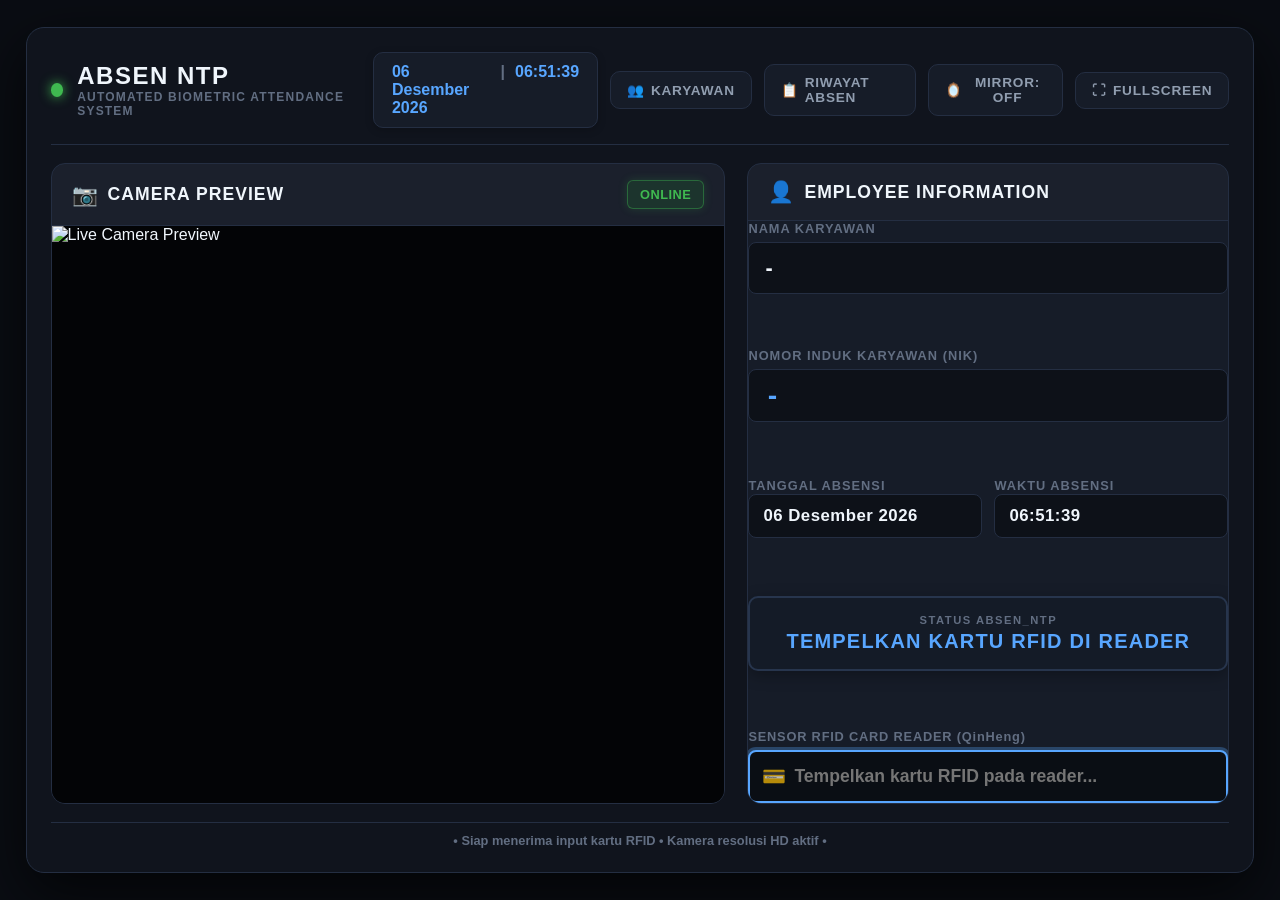
==== commit 4f67417a: "fix: ganti nama kiosk jadi absen ntp, riwayat absen, fullscreen untuk semua halaman, perbaiki layout" ====
--- a/static/index.html
+++ b/static/index.html
@@ -3,8 +3,8 @@
 <head>
     <meta charset="UTF-8">
     <meta name="viewport" content="width=device-width, initial-scale=1.0">
-    <title>Employee Attendance (absen_ntp)</title>
-    <link rel="stylesheet" href="style.css?v=2">
+    <title>Absen NTP - Biometric Attendance</title>
+    <link rel="stylesheet" href="style.css?v=5">
 </head>
 <body>
     <div class="absen-ntp-container kiosk-container">
@@ -13,8 +13,8 @@
             <div class="logo-area">
                 <span class="status-dot"></span>
                 <div>
-                    <h1>EMPLOYEE ATTENDANCE</h1>
-                    <span class="subtitle">AUTOMATED BIOMETRIC ATTENDANCE SYSTEM (absen_ntp)</span>
+                    <h1>ABSEN NTP</h1>
+                    <span class="subtitle">AUTOMATED BIOMETRIC ATTENDANCE SYSTEM</span>
                 </div>
             </div>
 
@@ -27,8 +27,8 @@
                 <a href="employees.html" class="absen-ntp-toggle-btn" title="Kelola Master Data Karyawan" style="text-decoration: none;">
                     <span class="btn-icon">👥</span> KARYAWAN
                 </a>
-                <a href="history.html" class="absen-ntp-toggle-btn" title="Lihat Riwayat & Galeri Foto Absensi" style="text-decoration: none;">
-                    <span class="btn-icon">🖼️</span> RIWAYAT FOTO
+                <a href="history.html" class="absen-ntp-toggle-btn" title="Lihat Riwayat Absen" style="text-decoration: none;">
+                    <span class="btn-icon">📋</span> RIWAYAT ABSEN
                 </a>
                 <button id="mirrorToggleBtn" class="absen-ntp-toggle-btn kiosk-toggle-btn" type="button" title="Ubah Arah Kamera (Mirror / Normal)">
                     <span class="btn-icon">🪞</span> <span id="mirrorStatusText">MIRROR: OFF</span>
@@ -46,7 +46,7 @@
                 <div class="card-header">
                     <div class="section-title">
                         <span class="title-icon">📷</span>
-                        <h2 id="cameraTitle">CAMERA PREVIEW (Logitech C930e)</h2>
+                        <h2 id="cameraTitle">CAMERA PREVIEW</h2>
                     </div>
                     <span class="badge" id="cameraStatus">STANDBY</span>
                 </div>
--- a/static/style.css
+++ b/static/style.css
@@ -48,6 +48,44 @@
     display: flex;
     flex-direction: column;
     gap: 18px;
+}
+
+/* Mode Fullscreen Browser untuk semua halaman */
+:fullscreen .absen-ntp-container,
+:-webkit-full-screen .absen-ntp-container,
+:fullscreen .kiosk-container,
+:-webkit-full-screen .kiosk-container {
+    width: 100vw !important;
+    height: 100vh !important;
+    max-width: 100vw !important;
+    max-height: 100vh !important;
+    border-radius: 0 !important;
+    border: none !important;
+    padding: 16px 24px !important;
+    box-shadow: none !important;
+}
+
+:fullscreen html, :fullscreen body,
+:-webkit-full-screen html, :-webkit-full-screen body {
+    width: 100vw !important;
+    height: 100vh !important;
+    padding: 0 !important;
+    margin: 0 !important;
+    overflow: hidden !important;
+}
+
+@media (max-height: 800px) {
+    html, body {
+        height: auto;
+        min-height: 100vh;
+        overflow-y: auto;
+    }
+    .absen-ntp-container,
+    .kiosk-container {
+        height: auto;
+        min-height: 94vh;
+        margin: 14px auto;
+    }
 }
 
 /* Bagian Header */
@@ -699,21 +737,46 @@
     overflow: hidden;
 }
 
+.form-scrollable-area {
+    overflow-y: auto;
+    flex-grow: 1;
+    min-height: 0;
+}
+
+/* Custom Scrollbar untuk semua panel scrollable */
+.form-scrollable-area::-webkit-scrollbar,
+.gallery-grid::-webkit-scrollbar,
+.table-wrapper::-webkit-scrollbar {
+    width: 6px;
+    height: 6px;
+}
+.form-scrollable-area::-webkit-scrollbar-thumb,
+.gallery-grid::-webkit-scrollbar-thumb,
+.table-wrapper::-webkit-scrollbar-thumb {
+    background: var(--card-border);
+    border-radius: 4px;
+}
+.form-scrollable-area::-webkit-scrollbar-thumb:hover,
+.gallery-grid::-webkit-scrollbar-thumb:hover,
+.table-wrapper::-webkit-scrollbar-thumb:hover {
+    background: #388bfd;
+}
+
 .admin-form {
     display: flex;
     flex-direction: column;
-    gap: 16px;
-    padding: 10px 0;
+    gap: 12px;
+    padding: 6px 0;
 }
 
 .admin-input-group {
     display: flex;
     flex-direction: column;
-    gap: 6px;
+    gap: 4px;
 }
 
 .admin-input-group label {
-    font-size: 0.85rem;
+    font-size: 0.8rem;
     font-weight: 700;
     color: var(--text-secondary);
     text-transform: uppercase;
@@ -725,9 +788,9 @@
     background: #0a0e14;
     border: 1px solid var(--card-border);
     color: var(--text-primary);
-    font-size: 0.95rem;
+    font-size: 0.9rem;
     font-weight: 600;
-    padding: 12px 14px;
+    padding: 10px 12px;
     border-radius: 8px;
     outline: none;
     transition: all 0.2s ease;
@@ -739,17 +802,18 @@
 }
 
 .admin-hint {
-    font-size: 0.75rem;
+    font-size: 0.72rem;
     color: var(--text-muted);
+    line-height: 1.3;
 }
 
 .btn-primary {
     background: #238636;
     border: 1px solid #2ea043;
     color: #ffffff;
-    font-size: 0.95rem;
-    font-weight: 700;
-    padding: 12px 18px;
+    font-size: 0.9rem;
+    font-weight: 700;
+    padding: 11px 16px;
     border-radius: 8px;
     cursor: pointer;
     transition: all 0.2s ease;
@@ -757,6 +821,7 @@
     align-items: center;
     justify-content: center;
     gap: 8px;
+    margin-top: 6px;
 }
 
 .btn-primary:hover {
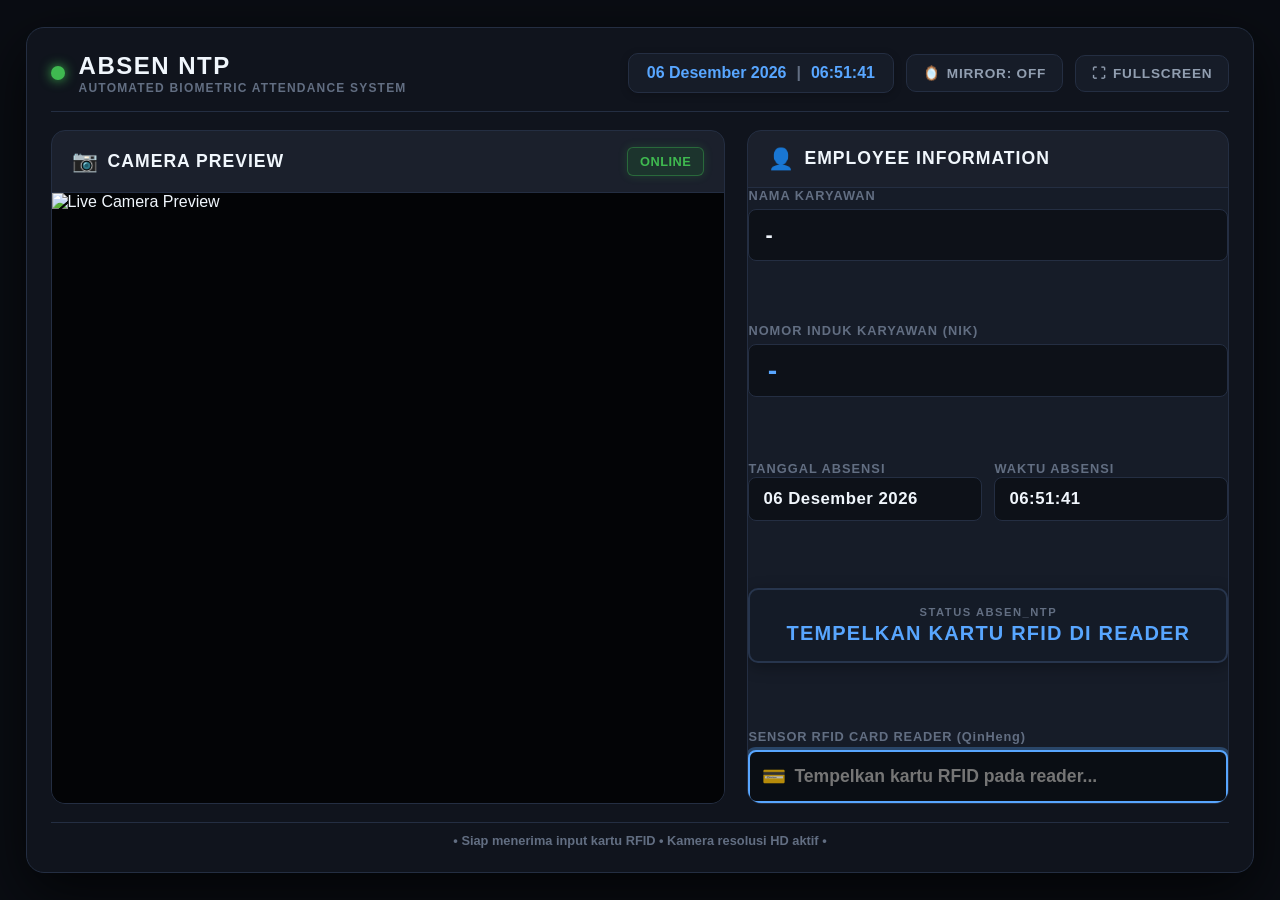
==== commit 8082089f: "perf: hapus menu dan halaman yang tidak perlu, kembalikan tampilan fokus absensi dan optimasi CPU ka" ====
--- a/static/index.html
+++ b/static/index.html
@@ -24,12 +24,6 @@
                     <span class="separator">|</span>
                     <span id="liveTime">--:--:--</span>
                 </div>
-                <a href="employees.html" class="absen-ntp-toggle-btn" title="Kelola Master Data Karyawan" style="text-decoration: none;">
-                    <span class="btn-icon">👥</span> KARYAWAN
-                </a>
-                <a href="history.html" class="absen-ntp-toggle-btn" title="Lihat Riwayat Absen" style="text-decoration: none;">
-                    <span class="btn-icon">📋</span> RIWAYAT ABSEN
-                </a>
                 <button id="mirrorToggleBtn" class="absen-ntp-toggle-btn kiosk-toggle-btn" type="button" title="Ubah Arah Kamera (Mirror / Normal)">
                     <span class="btn-icon">🪞</span> <span id="mirrorStatusText">MIRROR: OFF</span>
                 </button>
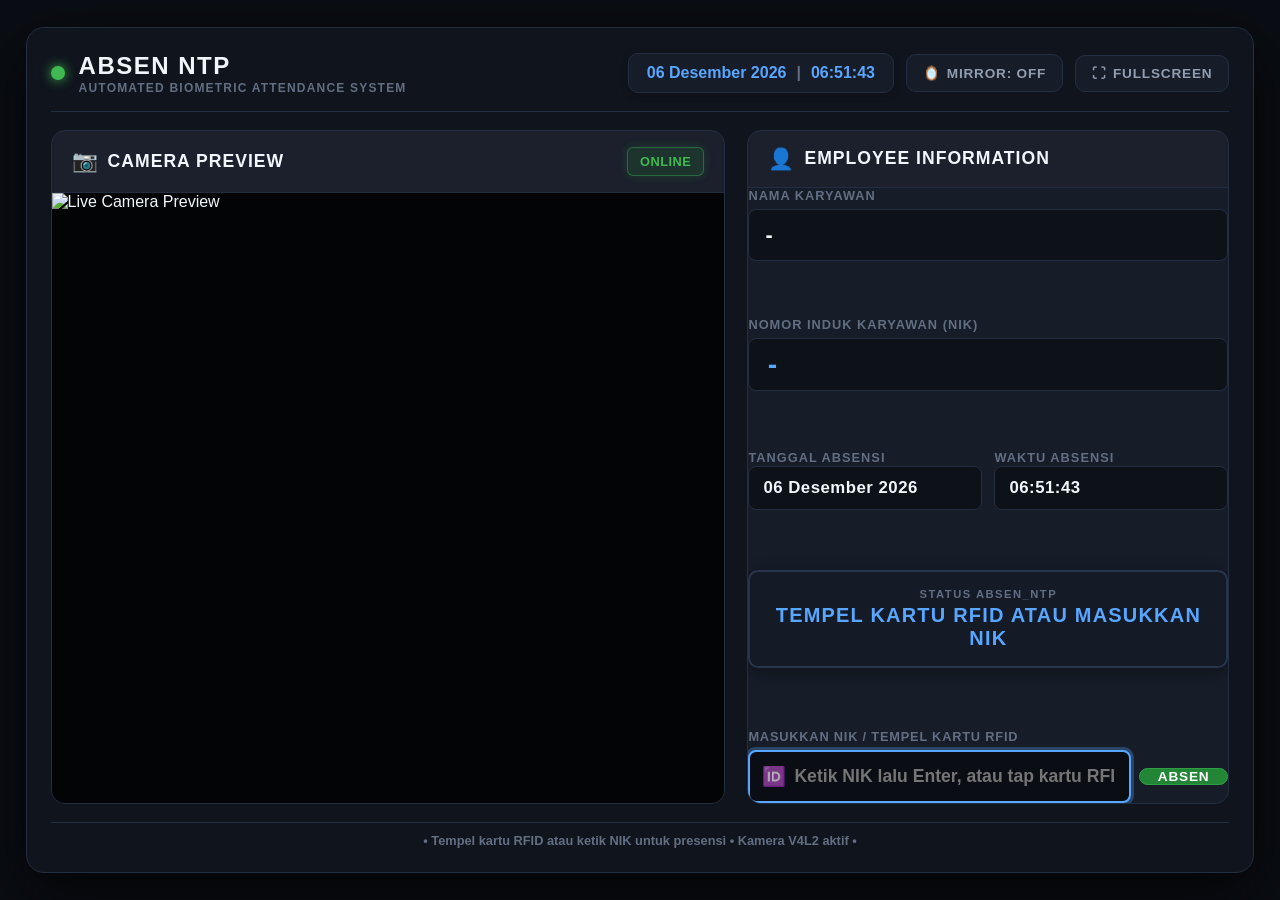
==== commit e9f2d05a: "feat: tambahkan fitur absen manual ketik NIK dengan tombol ABSEN dan input text terlihat" ====
--- a/static/index.html
+++ b/static/index.html
@@ -113,15 +113,18 @@
                     <!-- Prominent Status Banner -->
                     <div class="status-banner state-idle" id="statusBanner">
                         <div class="status-label">STATUS ABSEN_NTP</div>
-                        <div class="status-text" id="statusText">TEMPELKAN KARTU RFID DI READER</div>
+                        <div class="status-text" id="statusText">TEMPEL KARTU RFID ATAU MASUKKAN NIK</div>
                     </div>
 
                     <!-- RFID / Keyboard Input Area (QinHeng Electronics RFID Reader) -->
                     <div class="input-container">
-                        <label for="rfidInput">SENSOR RFID CARD READER (QinHeng)</label>
-                        <div class="input-wrapper">
-                            <span class="input-icon">💳</span>
-                            <input type="password" id="rfidInput" class="absen-ntp-input kiosk-input" placeholder="Tempelkan kartu RFID pada reader..." autocomplete="off" autofocus>
+                        <label for="rfidInput">MASUKKAN NIK / TEMPEL KARTU RFID</label>
+                        <div class="input-wrapper" style="display: flex; gap: 8px;">
+                            <span class="input-icon">🆔</span>
+                            <input type="text" id="rfidInput" class="absen-ntp-input kiosk-input" placeholder="Ketik NIK lalu Enter, atau tap kartu RFID..." autocomplete="off" autofocus>
+                            <button type="button" id="submitNikBtn" class="absen-ntp-toggle-btn" style="white-space: nowrap; padding: 0 18px; background: #238636; border: 1px solid #2ea043; color: #ffffff; font-weight: 700; cursor: pointer; border-radius: 10px;" title="Tekan untuk absen manual dengan NIK">
+                                ABSEN
+                            </button>
                         </div>
                     </div>
                 </div>
@@ -130,7 +133,7 @@
 
         <!-- Footer -->
         <footer class="app-footer">
-            <span>&bull; Siap menerima input kartu RFID &bull; Kamera resolusi HD aktif &bull;</span>
+            <span>&bull; Tempel kartu RFID atau ketik NIK untuk presensi &bull; Kamera V4L2 aktif &bull;</span>
         </footer>
     </div>
 
